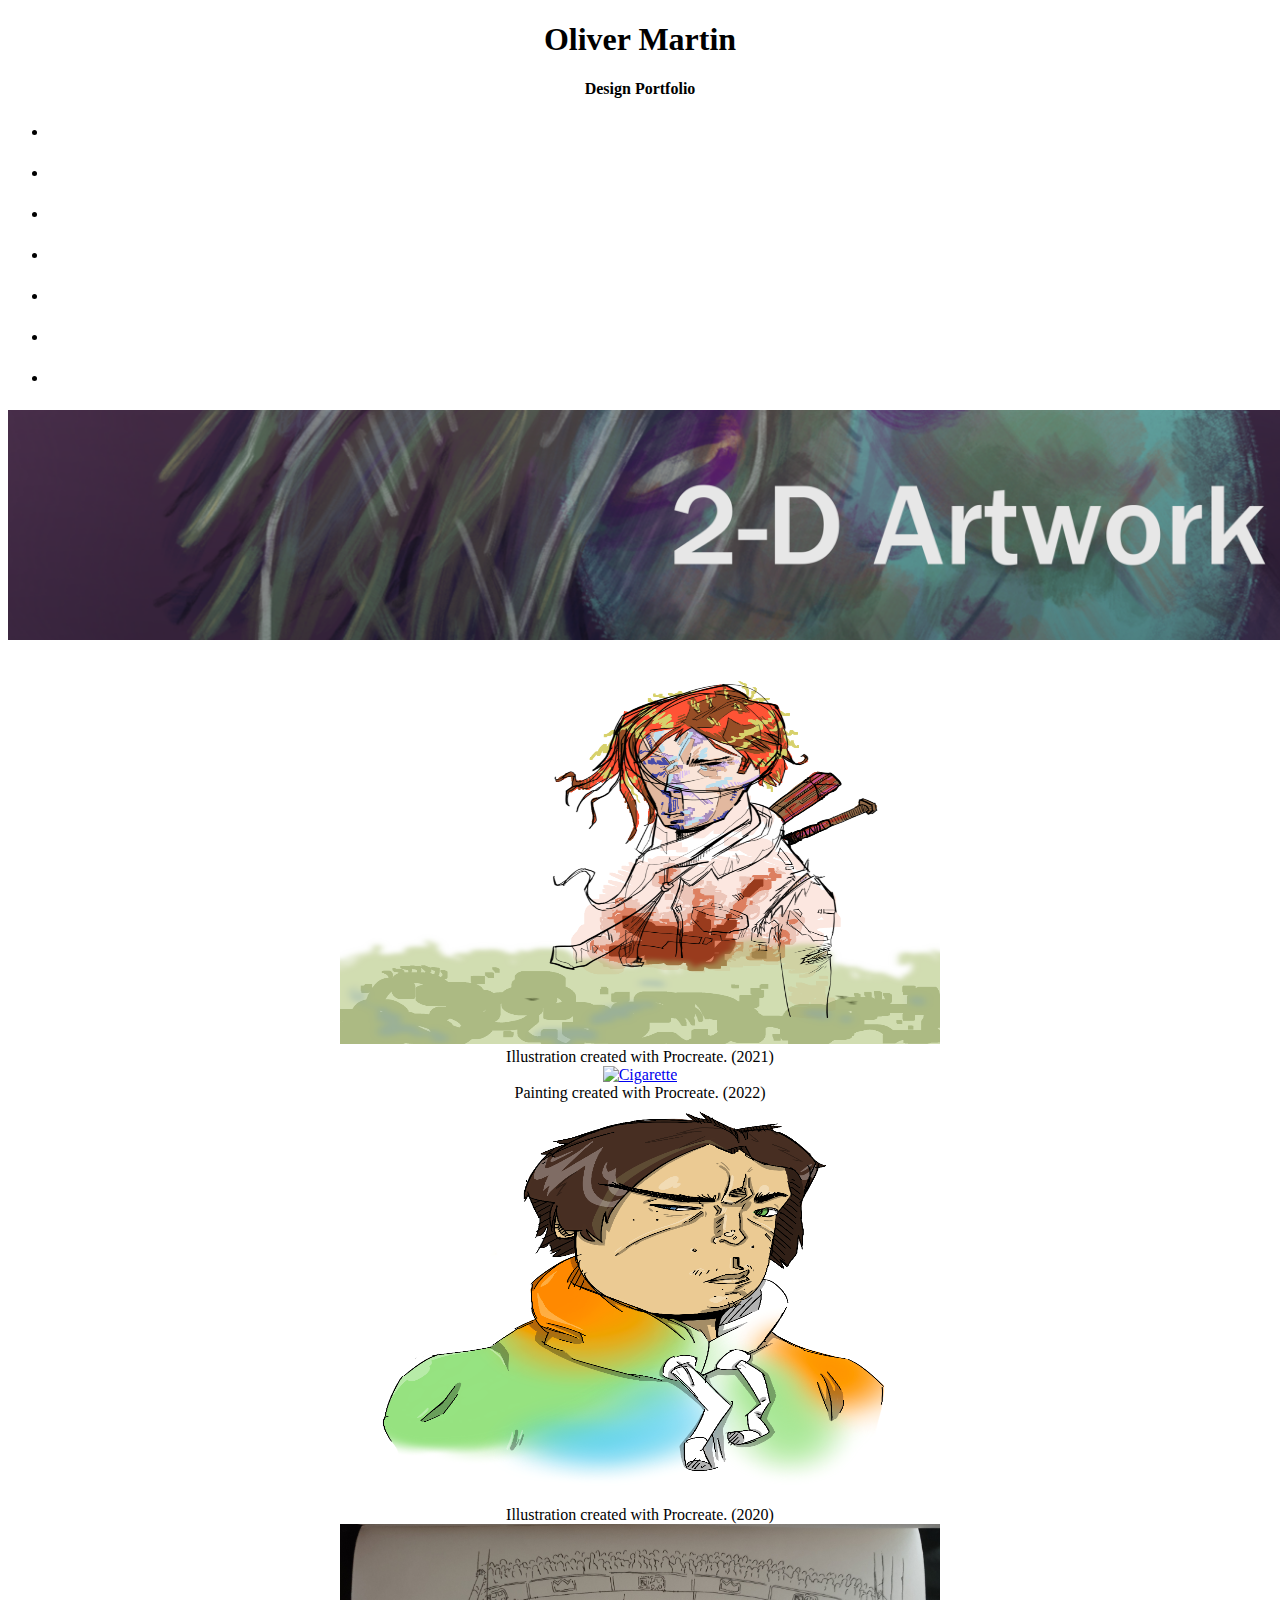
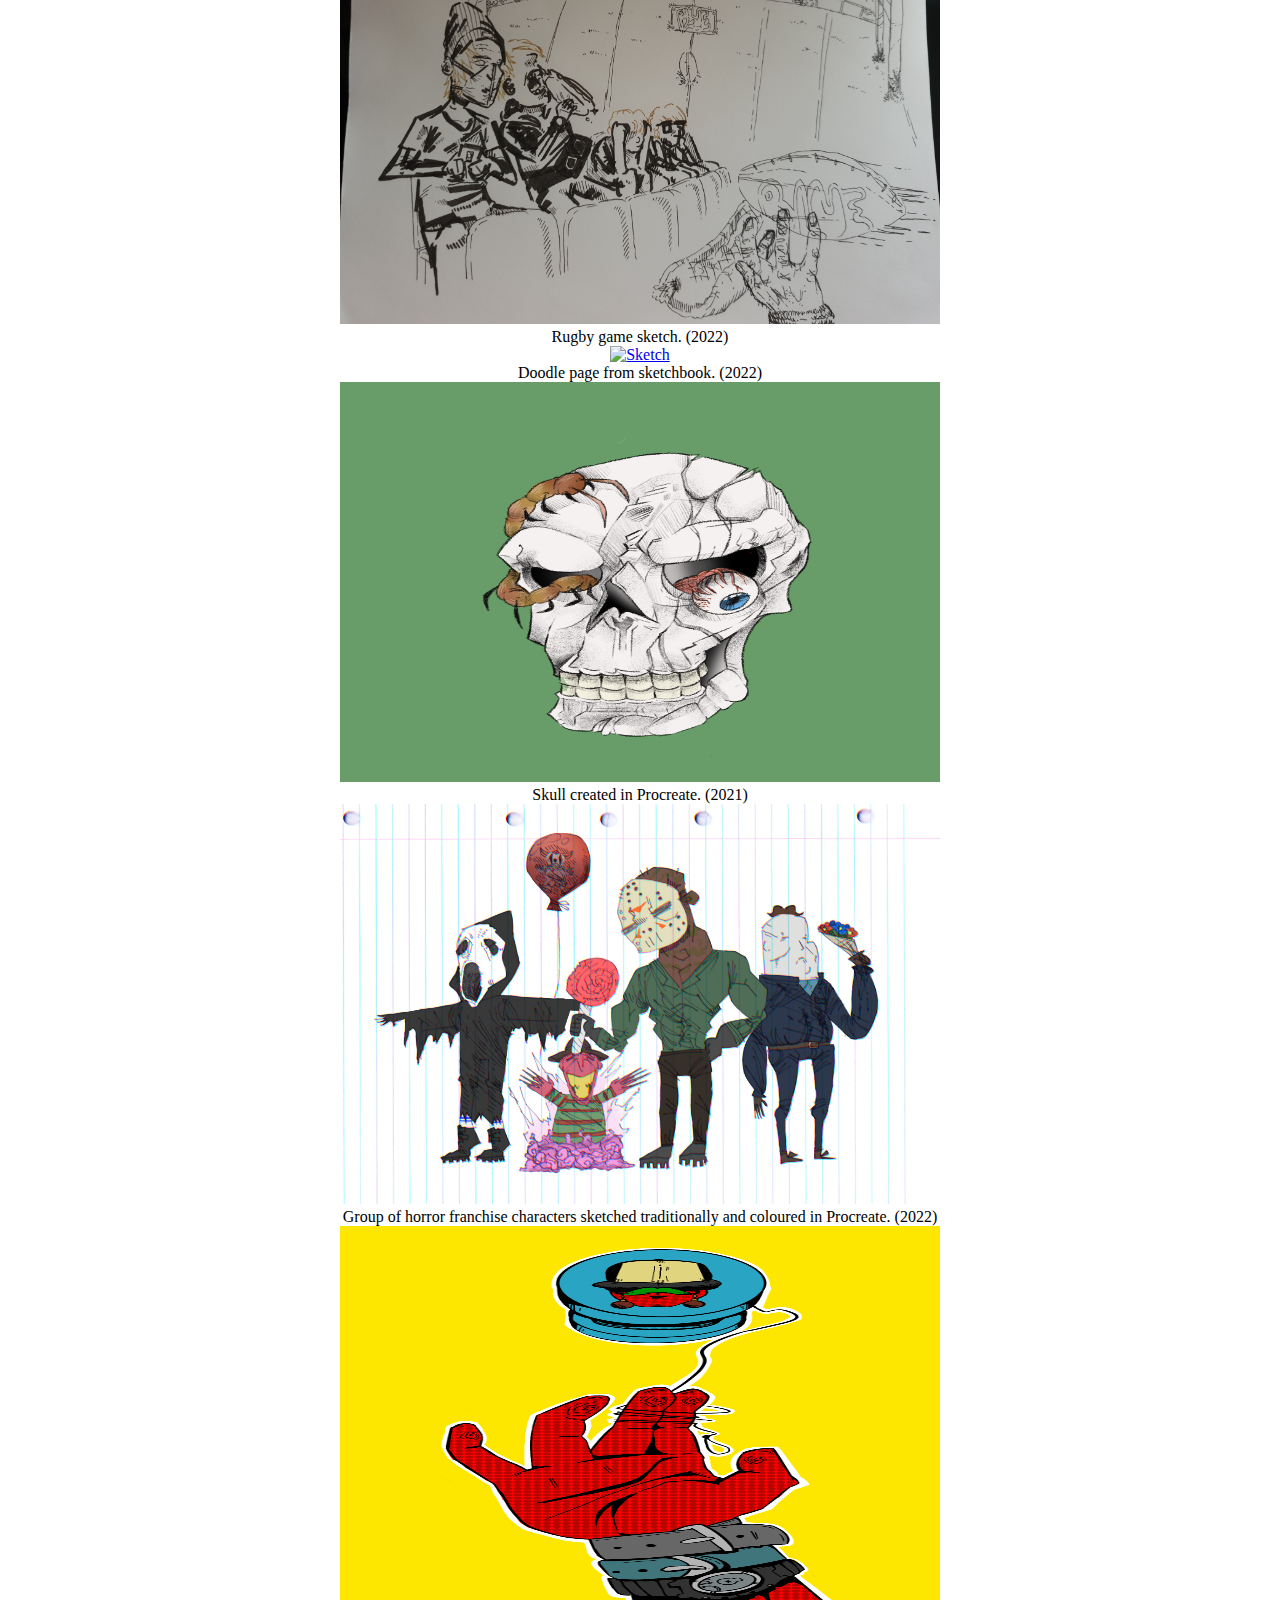
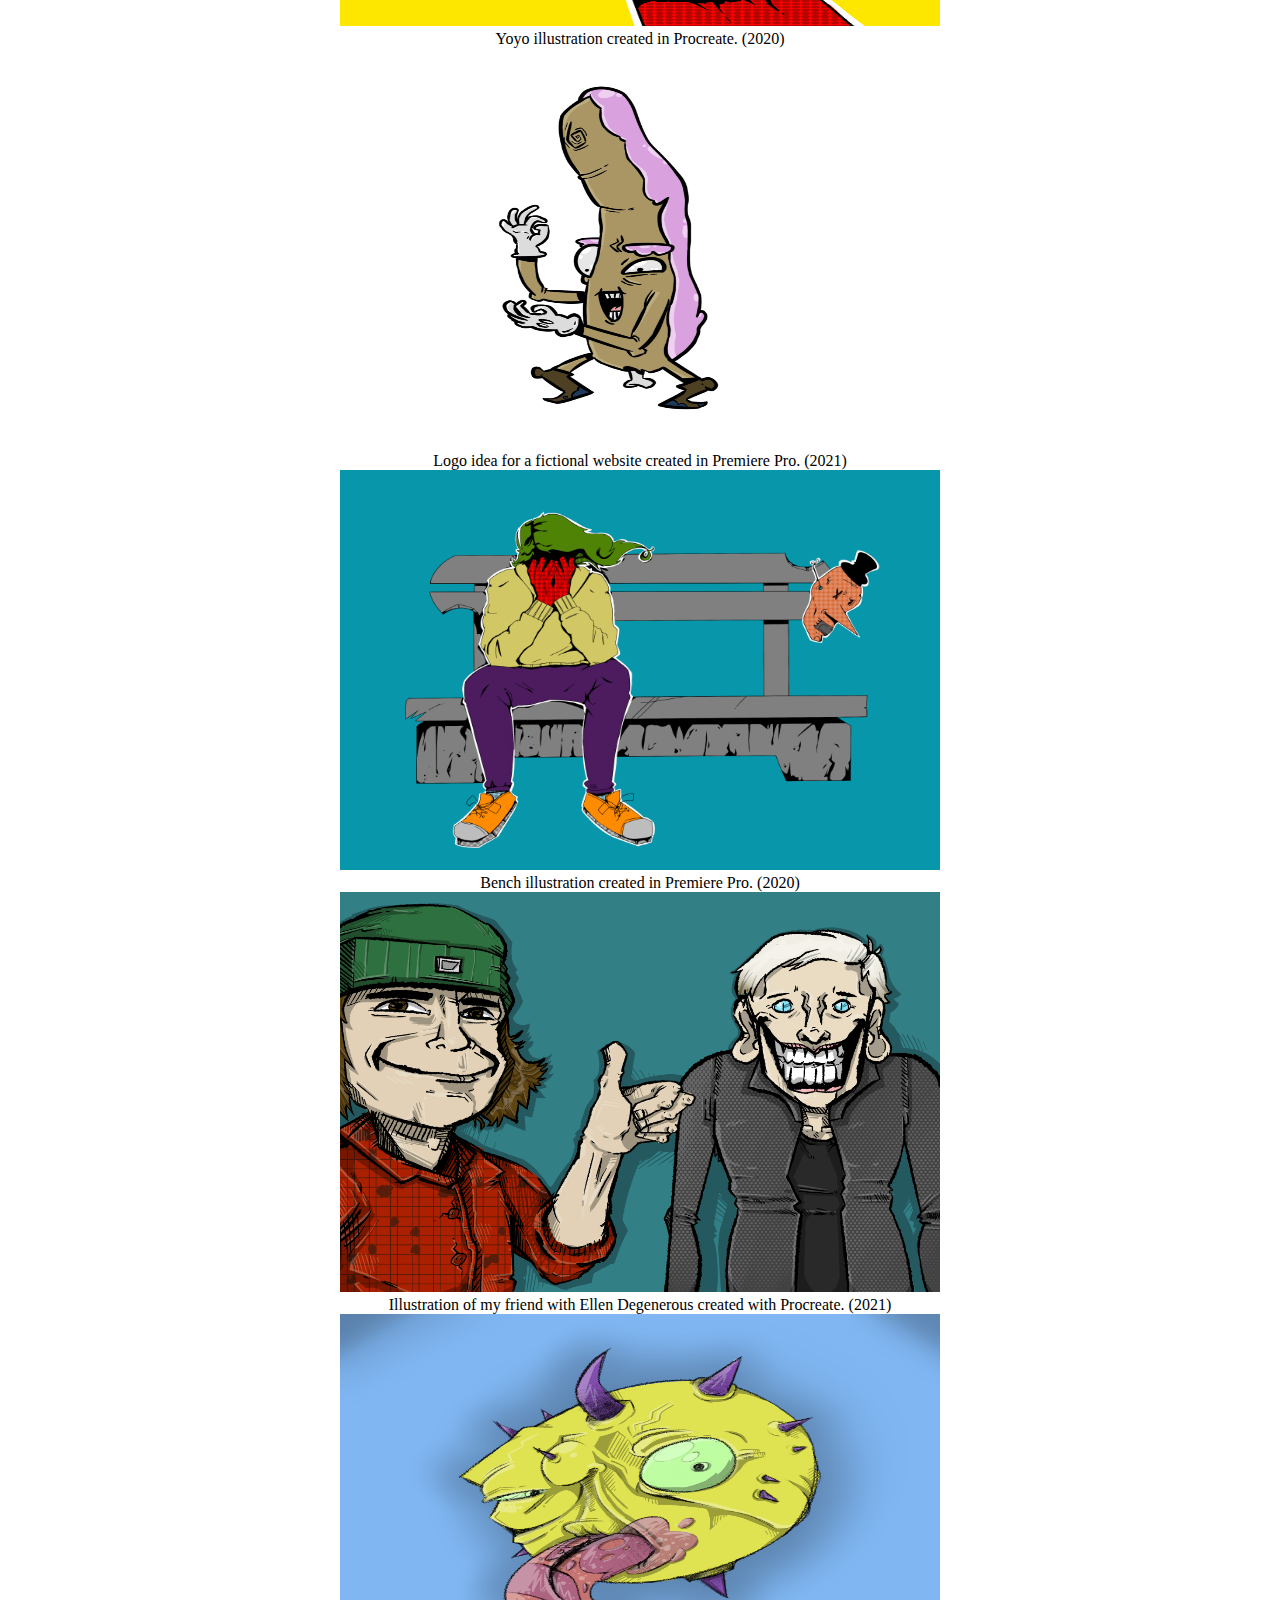
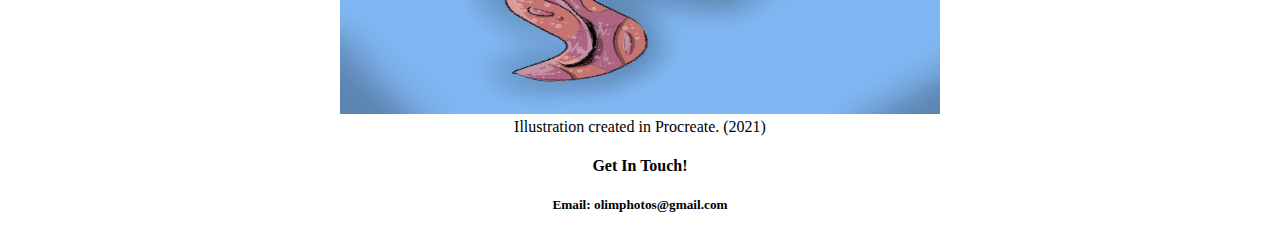
==== 2-DArt.html @ 59cc2bf2 "Add files via upload" ====
<!doctype html>
<html lang="en">

<head>
	<meta charset="utf-8">
	<title>Oliver's Portfolio</title>
	<link rel="stylesheet" href="css/stylesheetp.css">
<link href="https://cdn.jsdelivr.net/npm/bootstrap@5.0.0/dist/css/bootstrap.min.css" rel="stylesheet" integrity="sha384-wEmeIV1mKuiNpC+IOBjI7aAzPcEZeedi5yW5f2yOq55WWLwNGmvvx4Um1vskeMj0" crossorigin="anonymous">
<script src="https://cdn.jsdelivr.net/npm/bootstrap@5.0.0/dist/js/bootstrap.bundle.min.js" integrity="sha384-p34f1UUtsS3wqzfto5wAAmdvj+osOnFyQFpp4Ua3gs/ZVWx6oOypYoCJhGGScy+8" crossorigin="anonymous"></script>


</head>

<body>

<!---Header and link back home.------>

<div class="header">
	
	<center><h1>Oliver Martin</h1></center>
	<center><h4>Design Portfolio</h4></center>
	

</div>

<nav class="navbar navbar-expand-sm bg-dark navbar-dark sticky-top">
</button>
<div class="collapse navbar-collapse" id="collapsibleNavbar">
	<ul class="navbar-nav">
		<li class="nav-item">
			<a class="nav-link" href="index.html" style="color:white"><h6>Home</h6></a>
		</li>
		<li class="nav-item">
			<a class="nav-link" href="3-DArt.html" style="color:white"><h6>3-D Art</h6></a>
		</li>
		<li class="nav-item">
			<a class="nav-link" href="2-DArt.html" style="color:white"><h6>2-D Art</h6></a>
		</li>
		<li class="nav-item">
			<a class="nav-link" href="SFX.html" style="color:white"><h6>Film and VFX</h6></a>
		</li>
		<li class="nav-item">
			<a class="nav-link" href="GameProto.html" style="color:white"><h6>Game Prototypes</h6></a>
		</li>
		<li class="nav-item">
			<a class="nav-link" href="Photos.html" style="color:white"><h6>Photographs</h6></a>
		</li>
		<li class="nav-item">
			<a class="nav-link" href="School.html" style="color:white"><h6>School Work</h6></a>
		</li>		
	</ul>
</div>
</nav>

<center><img class="img-fluid" src="Images/2-D Art/Header.png" alt="Bus" width="1920" height="100%"></center>

<div id="wrap">	

<!---Page Title.------>

	<!-- <projecttitle><center><h2>My Projects</h2></center></projecttitle> -->
	
			
			  <center><div class="gallery">
					<a target="_blank" href="Images/2-D Art/Anger.png">
				  	<img src="Images/2-D Art/Anger.png" alt="Anger" width="600" height="400">
					</a>
					<div class="desc">Illustration created with Procreate. (2021)</div>
			  	</div></center>

			
			
			  <center><div class="gallery">
					<a target="_blank" href="Images/2-D Art/Cigarette.png">
				  	<img src="Images/2-D Art/Cigarette.png" alt="Cigarette" width="600" height="400">
					</a>
					<div class="desc">Painting created with Procreate. (2022)</div>
			  	</div></center>
			

			  	<center><div class="gallery">
					<a target="_blank" href="Images/2-D Art/Rainbow Hoodie.PNG">
						<img src="Images/2-D Art/Rainbow Hoodie.PNG" alt="Hoodie" width="600" height="400">
					</a>
					<div class="desc">Illustration created with Procreate. (2020)</div>
			  	</div></center>
	

				<center><div class="gallery">
				<a target="_blank" href="Images/2-D Art/Rugby.jpg">
					<img src="Images/2-D Art/Rugby.jpg" alt="Rugby" width="600" height="400">
				</a>
				<div class="desc">Rugby game sketch. (2022)</div>
			  	</div></center>


				<center><div class="gallery">
					<a target="_blank" href="Images/2-D Art/Sketchbook Page.jpg">
						<img src="Images/2-D Art/Sketchbook Page.jpg" alt="Sketch" width="600" height="400">
					</a>
					<div class="desc">Doodle page from sketchbook. (2022)</div>
			  	</div></center>


				<center><div class="gallery">
					<a target="_blank" href="Images/2-D Art/Skull.PNG">
						<img src="Images/2-D Art/Skull.PNG" alt="Skull" width="600" height="400">
					</a>
					<div class="desc">Skull created in Procreate. (2021)</div>
				</div></center>


				<center><div class="gallery">
					<a target="_blank" href="Images/2-D Art/Slashers.PNG">
						<img src="Images/2-D Art/Slashers.PNG" alt="Slasher" width="600" height="400">
					</a>
					<div class="desc">Group of horror franchise characters sketched traditionally and coloured in Procreate. (2022)</div>
				</div></center>


				<center><div class="gallery">
					<a target="_blank" href="Images/2-D Art/YoYo.PNG">
						<img src="Images/2-D Art/YoYo.PNG" alt="YoYo" width="600" height="400">
					</a>
					<div class="desc">Yoyo illustration created in Procreate. (2020)</div>
				</div></center>


				<center><div class="gallery">
					<a target="_blank" href="Images/2-D Art/Fingerbun.png">
						<img src="Images/2-D Art/Fingerbun.png" alt="Fingerbun" width="600" height="400">
					</a>
					<div class="desc">Logo idea for a fictional website created in Premiere Pro. (2021)</div>
				</div></center>


				<center><div class="gallery">
					<a target="_blank" href="Images/2-D Art/Bench.PNG">
						<img src="Images/2-D Art/Bench.PNG" alt="Bench" width="600" height="400">
					</a>
					<div class="desc">Bench illustration created in Premiere Pro. (2020)</div>
				</div></center>


				<center><div class="gallery">
					<a target="_blank" href="Images/2-D Art/Ellen.PNG">
						<img src="Images/2-D Art/Ellen.PNG" alt="Ellen" width="600" height="400">
					</a>
					<div class="desc">Illustration of my friend with Ellen Degenerous created with Procreate. (2021)</div>
				</div></center>


				<center><div class="gallery">
					<a target="_blank" href="Images/2-D Art/Oddball.PNG">
						<img src="Images/2-D Art/Oddball.PNG" alt="Oddball" width="600" height="400">
					</a>
					<div class="desc">Illustration created in Procreate. (2021)</div>
				</div></center>
</div>

<footer>


<!------Footer text.------>

<center><h4 class="p3">Get In Touch!</h4></center>
<center><h5 class="p3">Email: olimphotos@gmail.com</h5></center>

</footer>

</body>

</html>
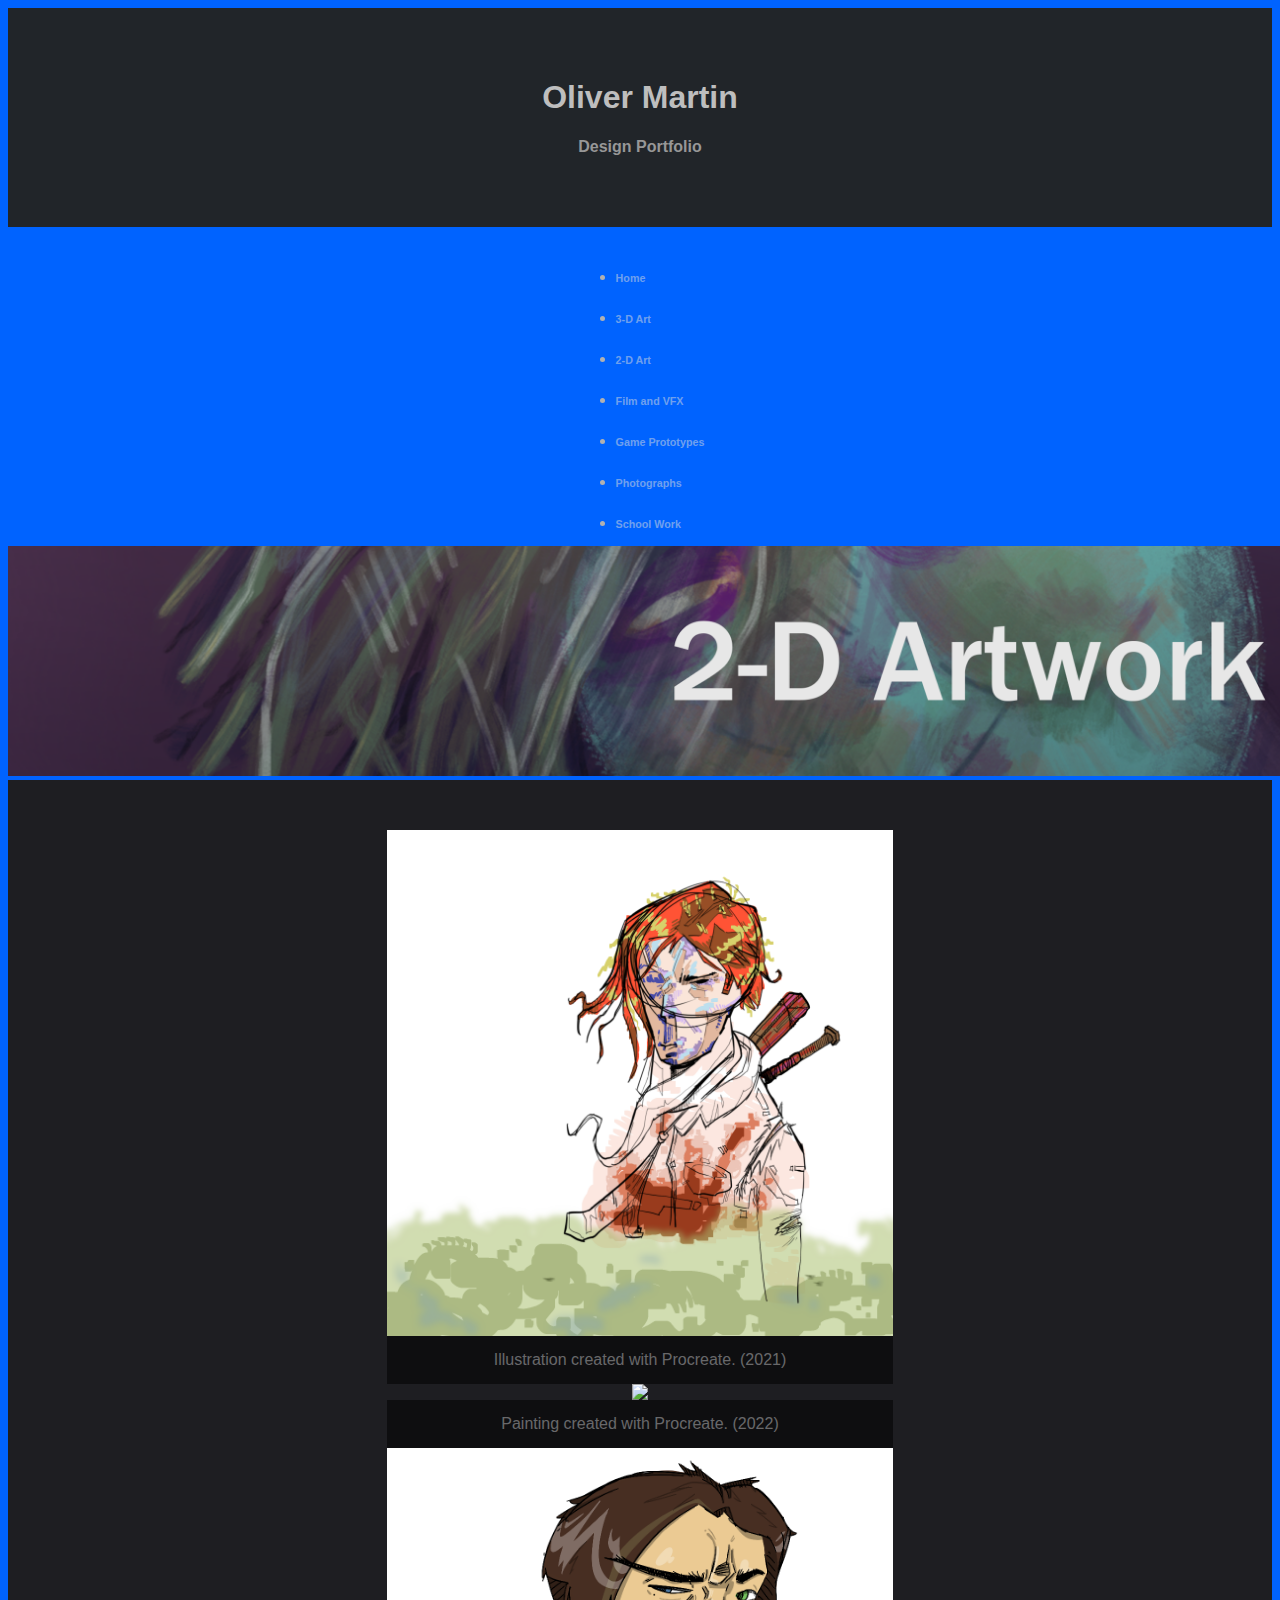
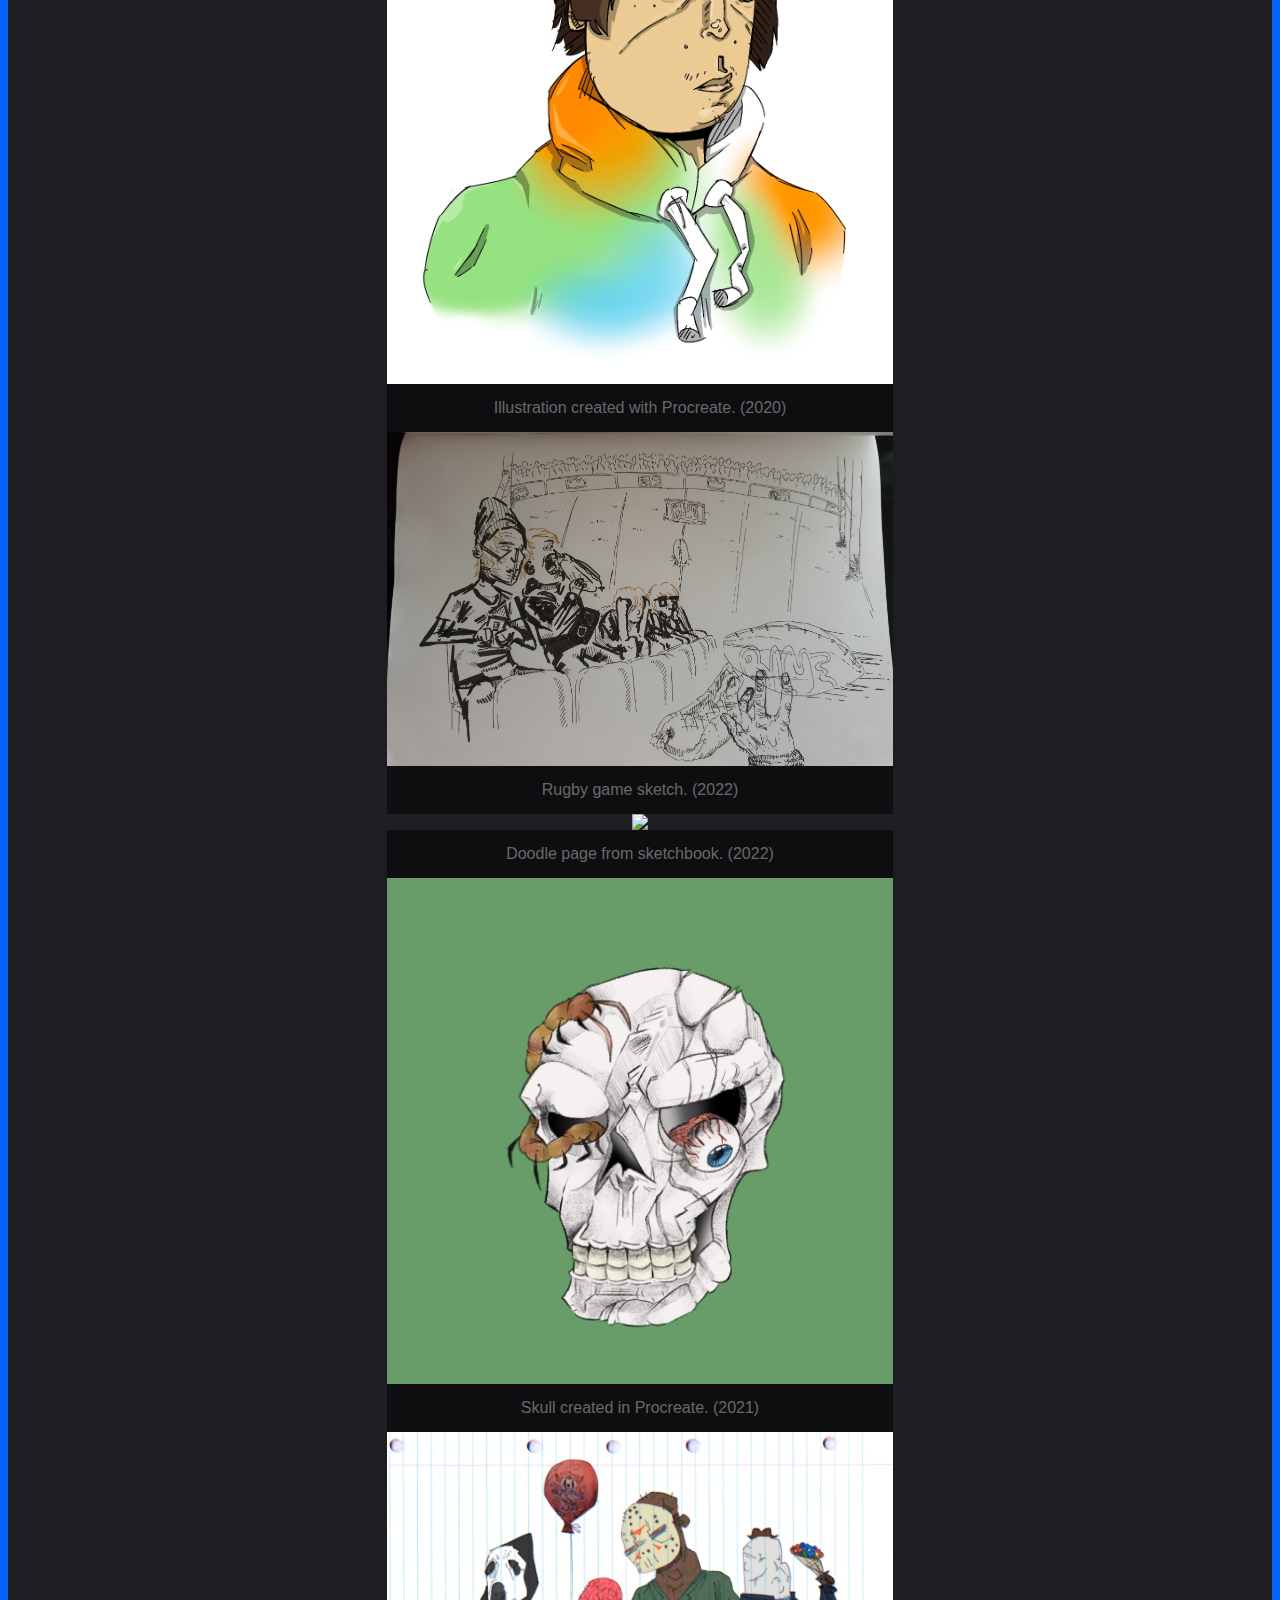
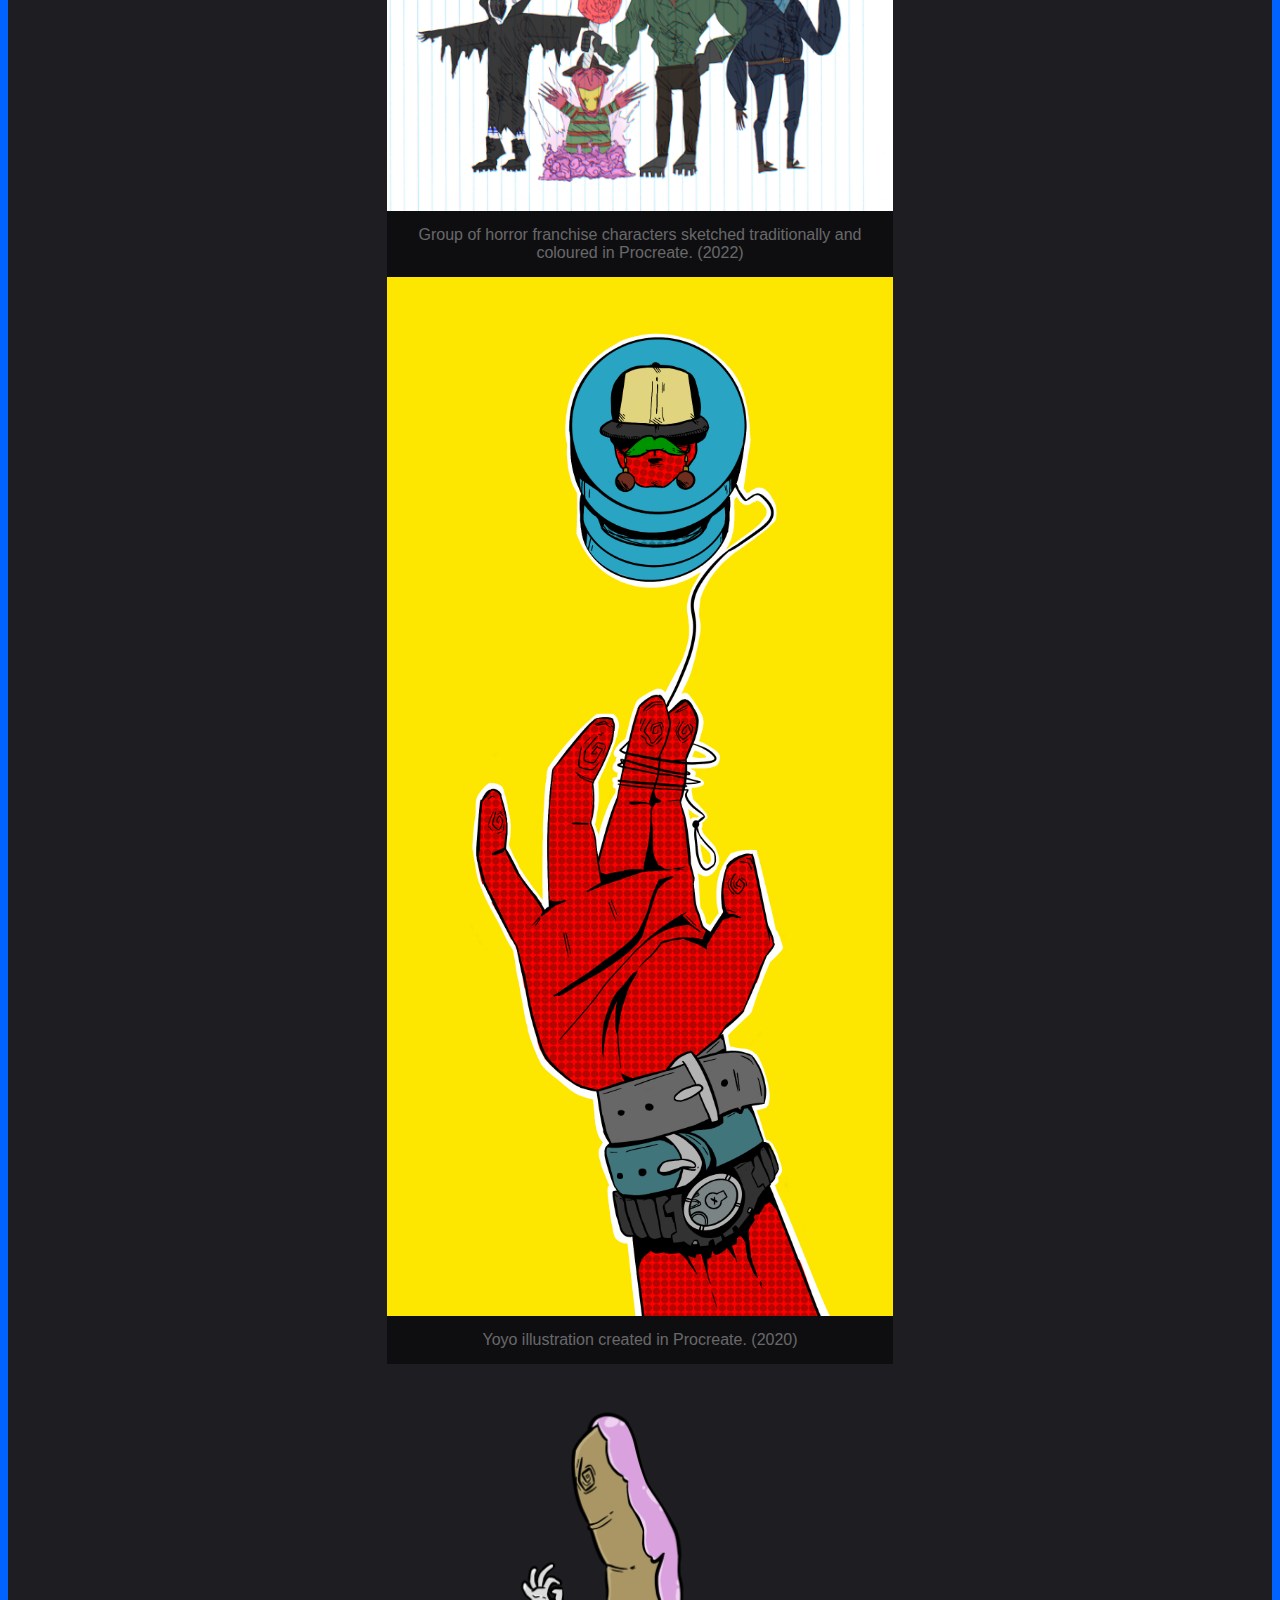
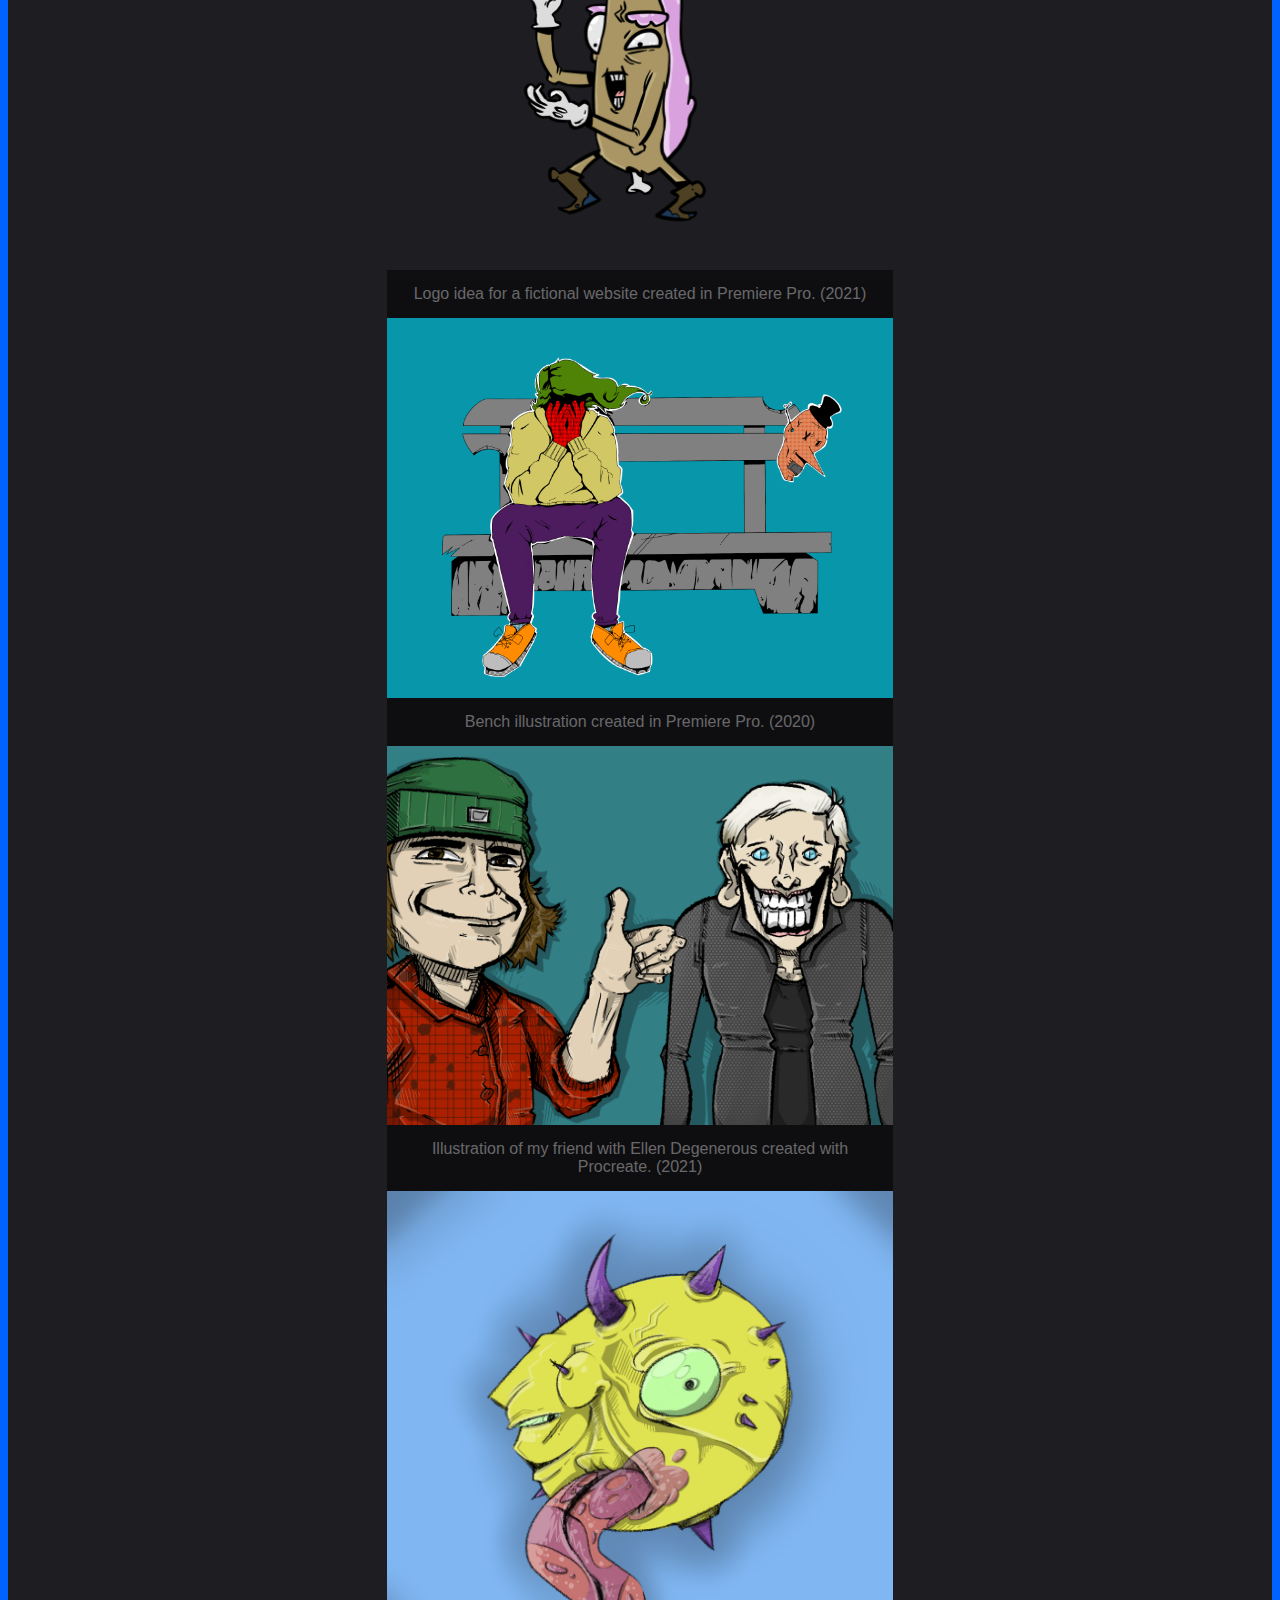
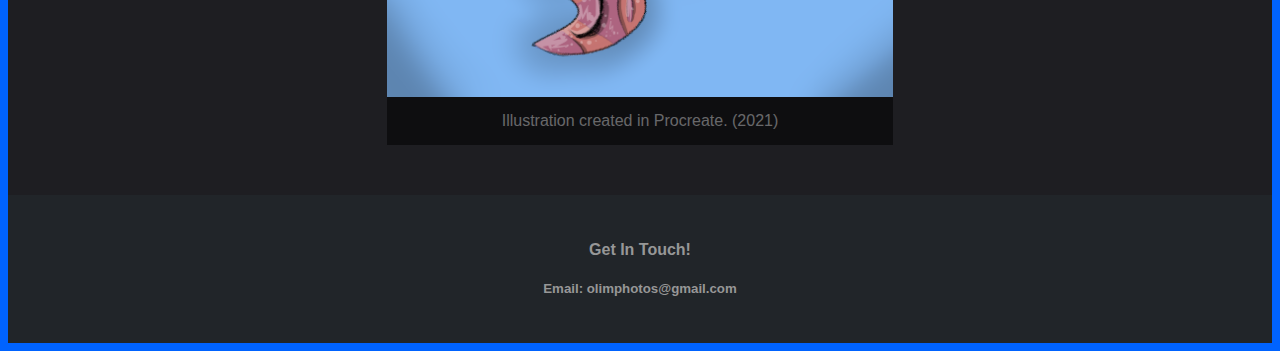
==== commit 3236acb4: "Update 2-DArt.html" ====
--- a/2-DArt.html
+++ b/2-DArt.html
@@ -4,7 +4,7 @@
 <head>
 	<meta charset="utf-8">
 	<title>Oliver's Portfolio</title>
-	<link rel="stylesheet" href="css/stylesheetp.css">
+	<link rel="stylesheet" href="CSS/stylesheetp.css">
 <link href="https://cdn.jsdelivr.net/npm/bootstrap@5.0.0/dist/css/bootstrap.min.css" rel="stylesheet" integrity="sha384-wEmeIV1mKuiNpC+IOBjI7aAzPcEZeedi5yW5f2yOq55WWLwNGmvvx4Um1vskeMj0" crossorigin="anonymous">
 <script src="https://cdn.jsdelivr.net/npm/bootstrap@5.0.0/dist/js/bootstrap.bundle.min.js" integrity="sha384-p34f1UUtsS3wqzfto5wAAmdvj+osOnFyQFpp4Ua3gs/ZVWx6oOypYoCJhGGScy+8" crossorigin="anonymous"></script>
 
@@ -170,4 +170,4 @@
 
 </body>
 
-</html>+</html>
--- a/CSS/stylesheetp.css
+++ b/CSS/stylesheetp.css
@@ -0,0 +1,189 @@
+body{
+	
+	background-color:#0063ff;
+	color: #b1b1b1 !important;
+	font-family: 'Franklin Gothic Medium', 'Arial Narrow', Arial, sans-serif !important;
+
+}
+.header
+{	background-color: #212529;
+	top: 0;
+	padding-top: 50px;
+	padding-bottom: 50px;
+	width: 100%
+
+}
+
+footer
+{
+background:#212529;
+width:100%;
+height:auto;
+padding-top:25px;
+padding-bottom:25px;
+}
+
+button {
+  background:transparent;
+  background-image: url("Images/Buttons/BusButton.png");
+  color:transparent;
+  border: 0px dotted transparent;
+  transition: 0.5s;
+  
+}
+
+
+button:hover{
+  -webkit-transform: scale(1.05);
+  -ms-transform: scale(01.05);
+  transform: scale(1.05);
+  color:transparent;
+  border: 0px dotted transparent;
+  transition: 0.5s;
+}
+
+#wrap{
+	width:100%;
+	padding-top: 50px;
+	padding-bottom: 50px;
+	margin: 0 auto;
+	height:auto;
+	background-color: #1e1e22;
+}
+
+
+#Div1{
+	border: 15px blue;
+	margin: 20px;
+	top:0 auto;
+	
+}
+
+.p3 {
+
+	color: #979797;
+	font-family: 'Franklin Gothic Medium', 'Arial Narrow', Arial, sans-serif;
+	
+}
+
+h1 {
+	color: #bebebe;
+	font-family: 'Franklin Gothic Medium', 'Arial Narrow', Arial, sans-serif;
+}
+
+h4 {
+	color: #979797;
+	font-family: 'Franklin Gothic Medium', 'Arial Narrow', Arial, sans-serif;
+}
+
+h5 {
+	color: #bebebe;
+	font-family: 'Franklin Gothic Medium', 'Arial Narrow', Arial, sans-serif;
+}
+
+h6 {
+	color: #dddddd;
+	font-family: 'Franklin Gothic Medium', 'Arial Narrow', Arial, sans-serif;
+	margin-bottom: 0rem !important;
+}
+
+.row {
+	padding-top: 900;
+}
+
+a {
+	text-decoration: none!important;
+	color:white!important;
+	opacity: 100%;
+	}
+	
+	a:hover {
+	  opacity: 100%;
+	  transition: 0.3s;
+	  }
+
+	.nav-link {
+	  opacity: 50%;
+	}
+	
+	.nav-link:hover {
+	opacity: 100%;
+	transition: 0.3s;
+	}
+	
+	.navbar-brand {
+	padding-left:20px;
+	}
+
+	
+	.navbar-expand-sm .navbar-collapse {
+		display: flex!important;
+		flex-basis: auto;
+		justify-content: center;
+	}
+
+	.navbar-expand-sm .navbar-nav {
+		grid-gap: 25px;
+	}
+
+
+.video {
+	font-size: 0px;
+}
+
+div.gallery {
+  
+  width: 40%;
+  font-size: 0px !important;
+}
+
+div.gallery:hover {
+  
+}
+
+div.gallery img {
+  width: 100%;
+  height: auto;
+}
+
+div.gallery source {
+	width: 100%;
+	height: auto;
+  }
+
+div.desc {
+  padding: 15px;
+  text-align: center;
+  background-color: black;
+  opacity: 50%;
+  font-size: 16px;
+}
+
+* {
+  box-sizing: border-box;
+}
+
+.responsive {
+  padding: 0 6px;
+  float: left;
+  width: 24.99999%;
+}
+
+@media only screen and (max-width: 700px) {
+  .responsive {
+    width: 49.99999%;
+    margin: 6px 0;
+  }
+}
+
+@media only screen and (max-width: 500px) {
+  .responsive {
+    width: 100%;
+  }
+}
+
+.clearfix:after {
+  content: "";
+  display: table;
+  clear: both;
+}
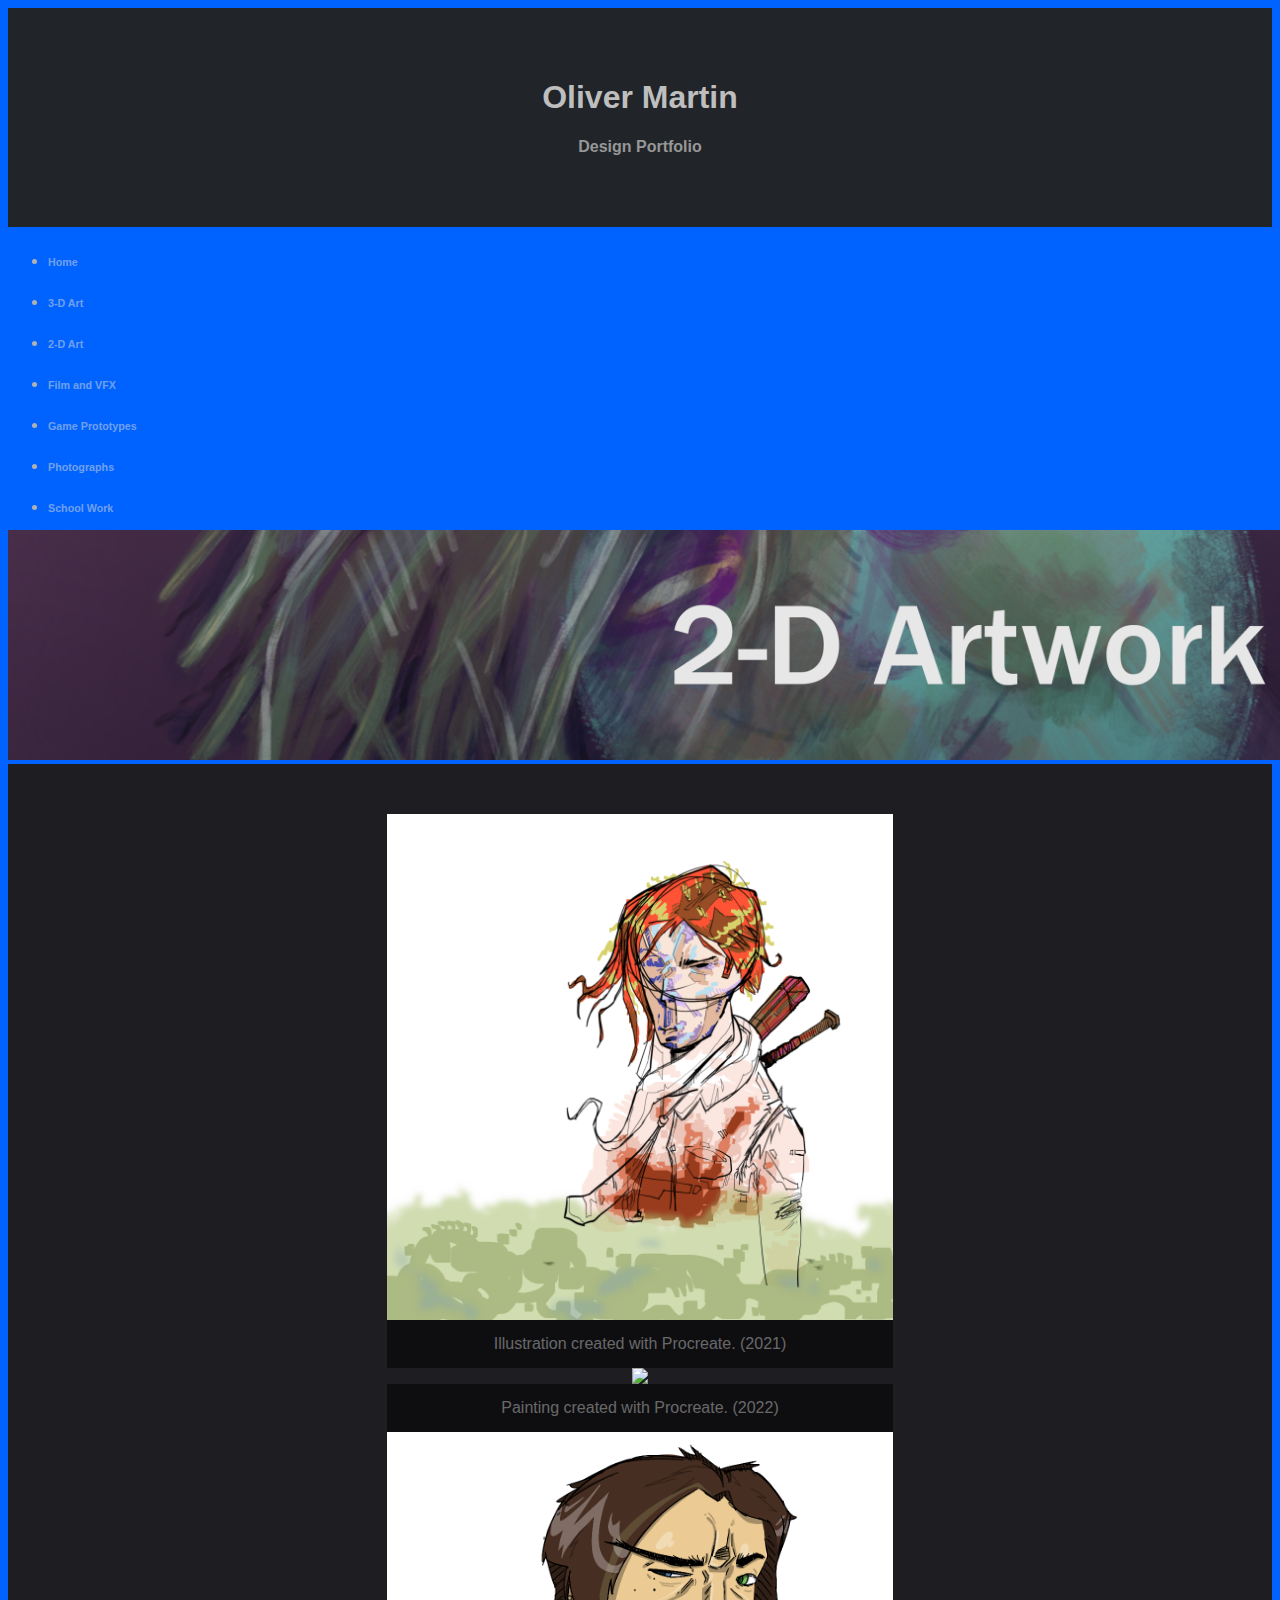
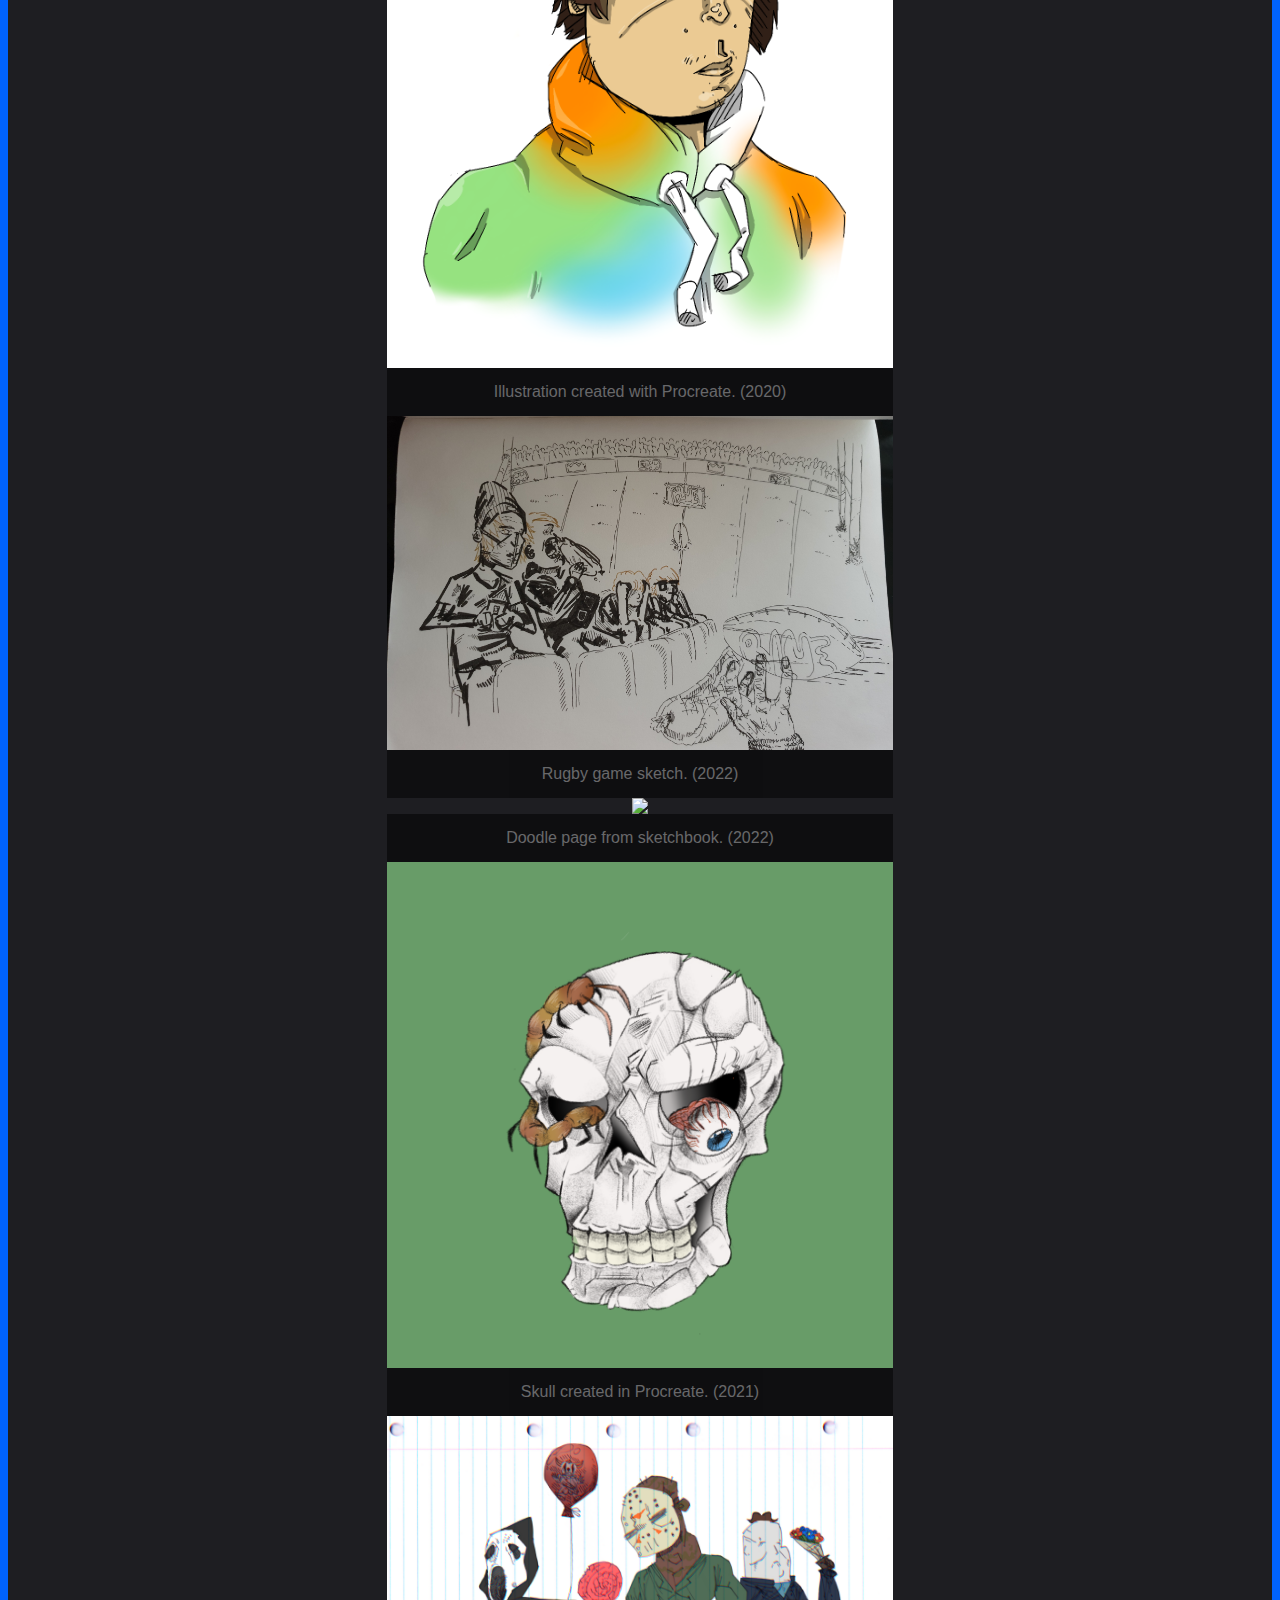
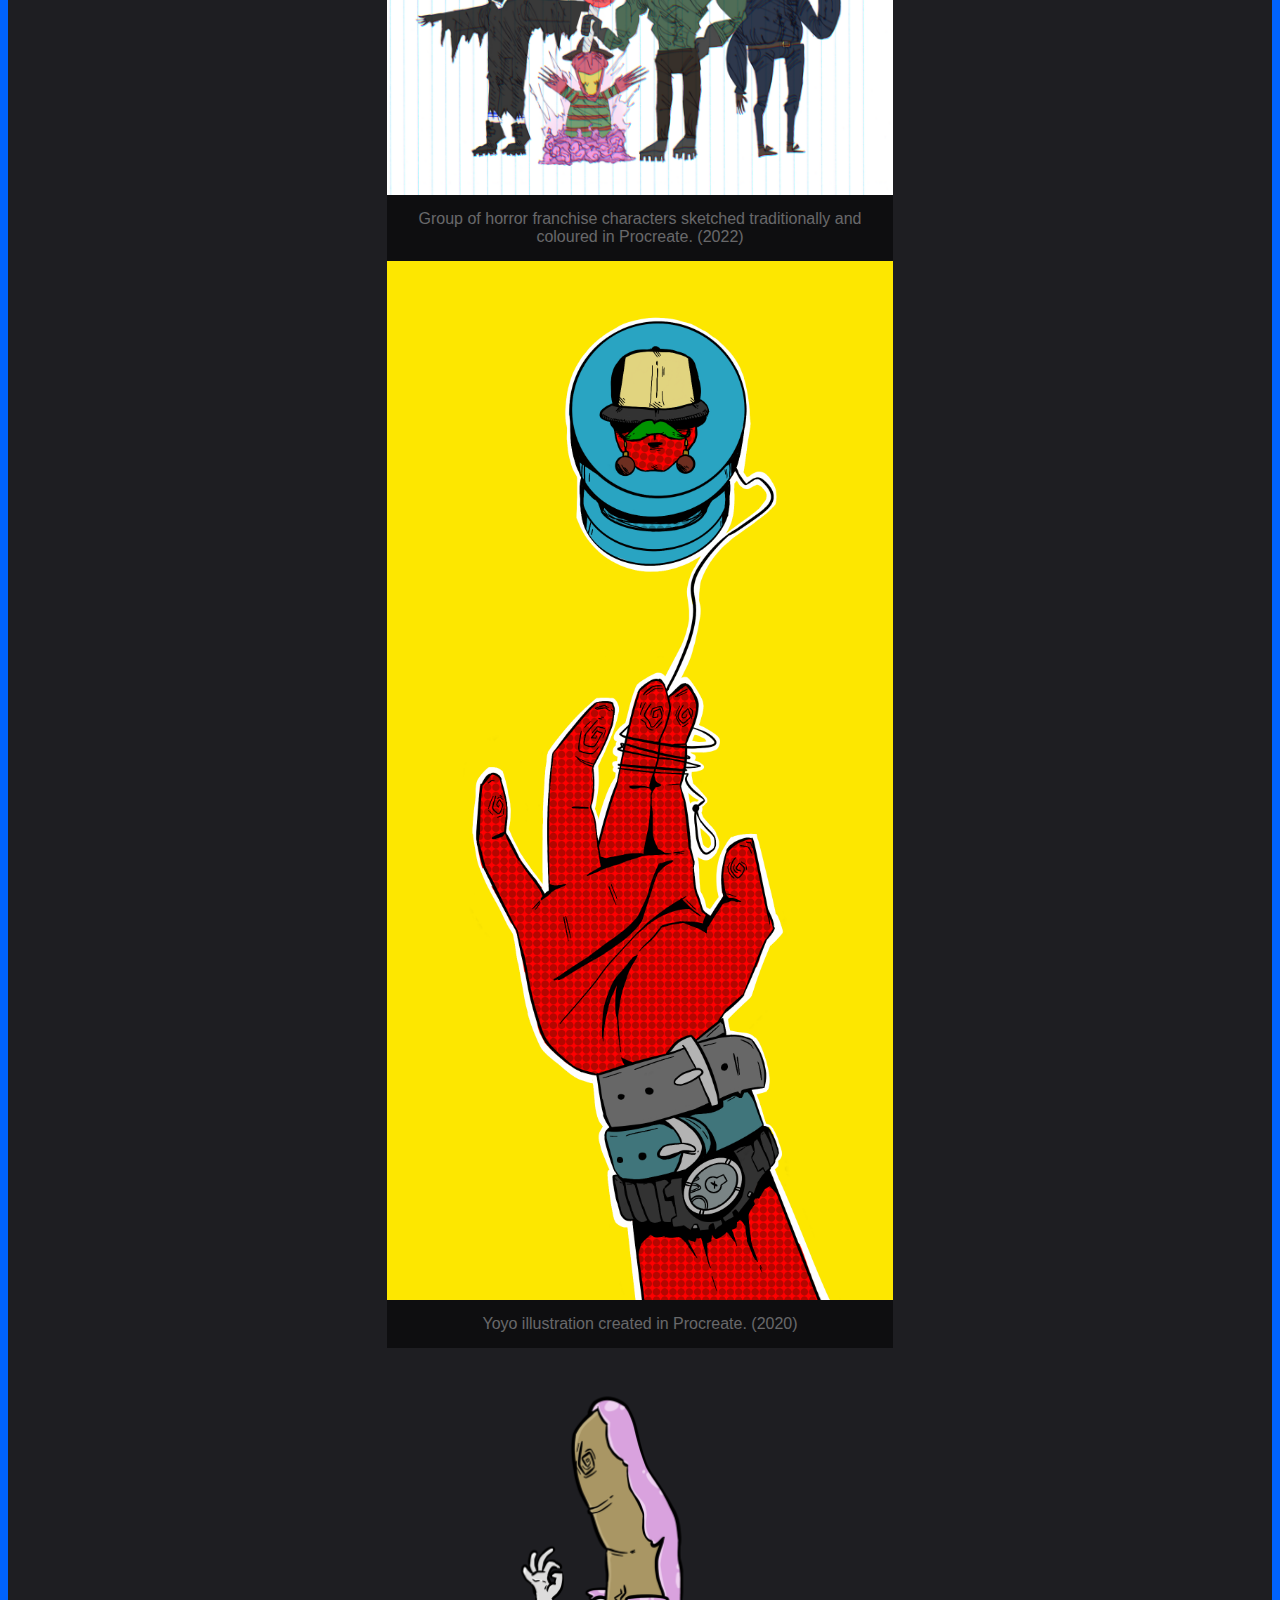
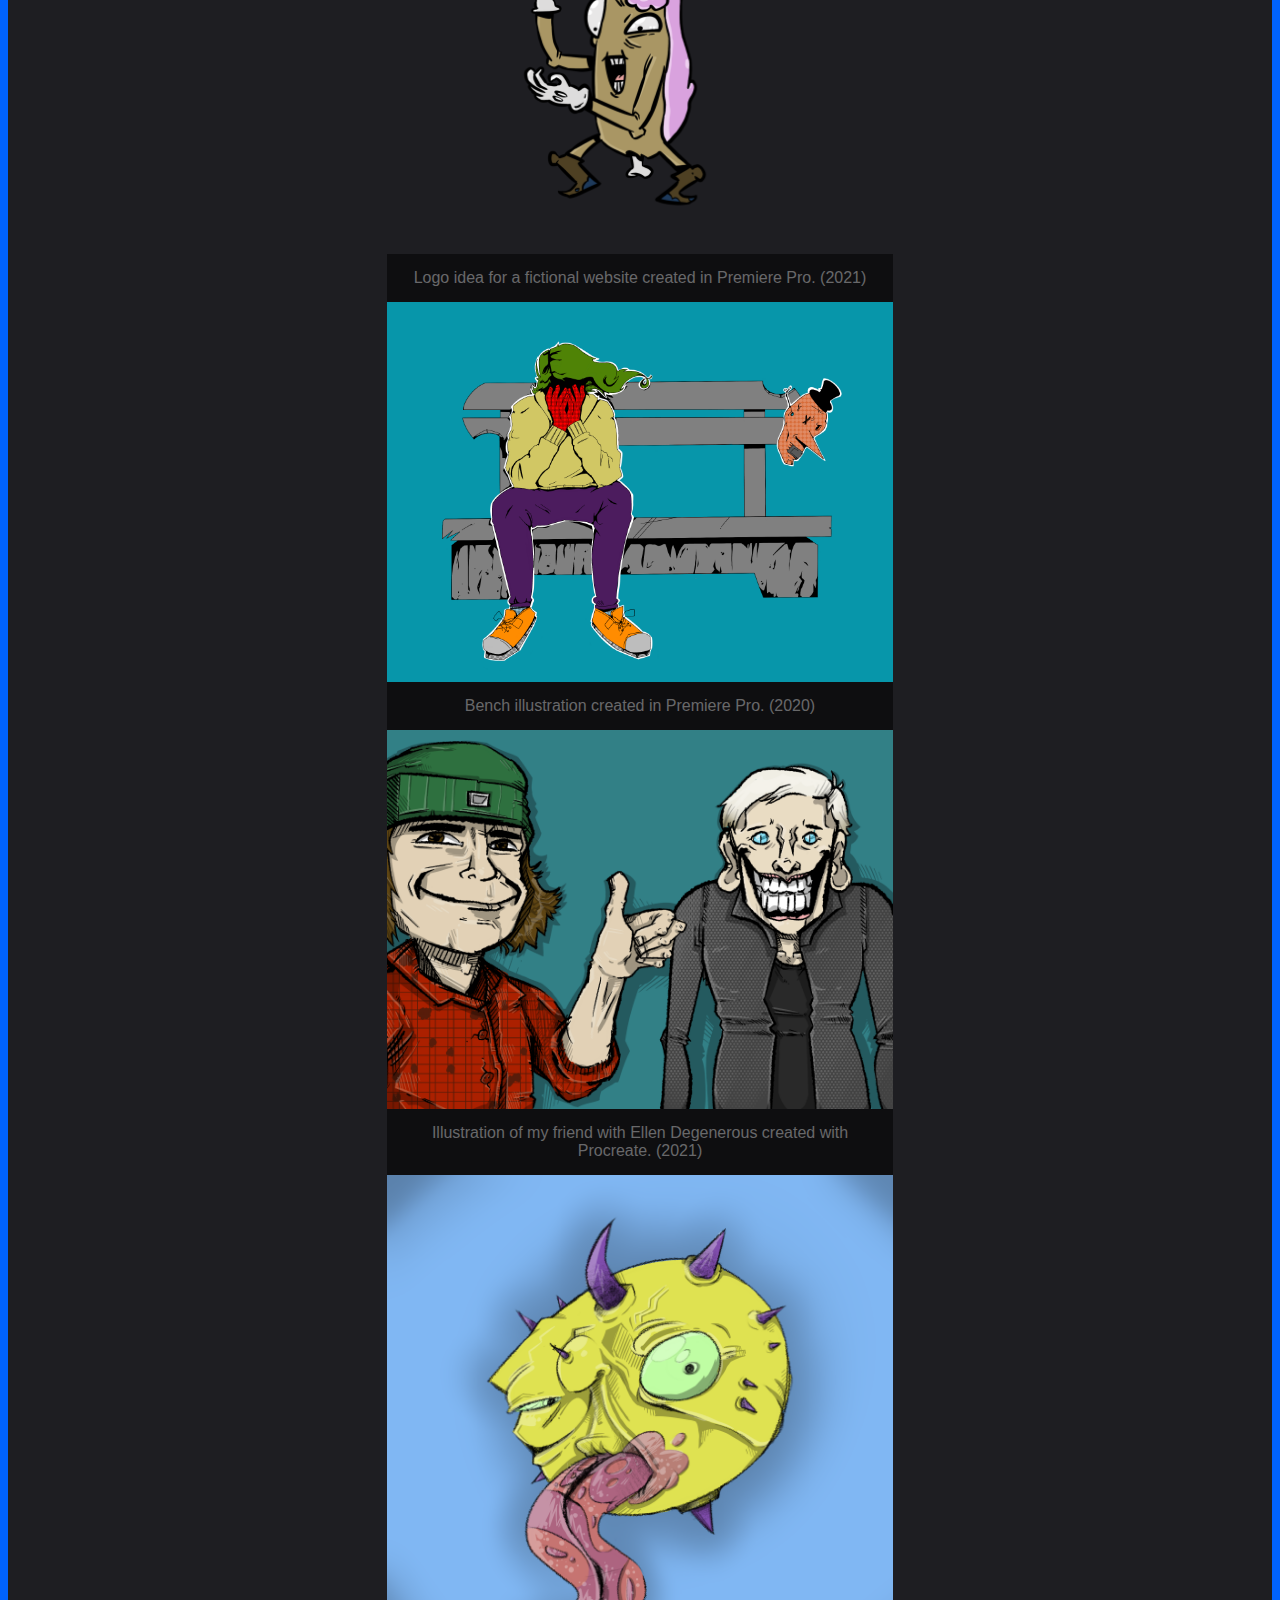
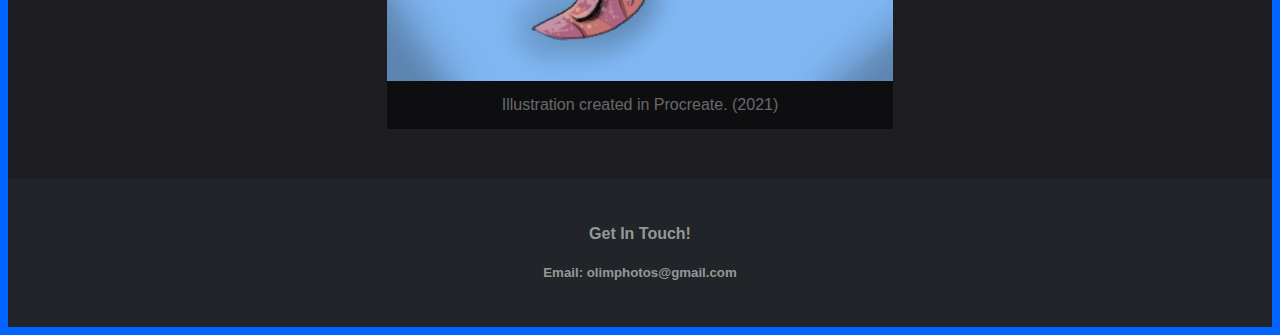
==== commit 49aaa3e9: "Update 2-DArt.html" ====
--- a/2-DArt.html
+++ b/2-DArt.html
@@ -17,7 +17,7 @@
 
 <div class="header">
 	
-	<center><h1>Oliver Martin</h1></center>
+	<a class="titlecard" href="index.html"><center><h1>Oliver Martin</h1></center></a>
 	<center><h4>Design Portfolio</h4></center>
 	
 
--- a/CSS/stylesheetp.css
+++ b/CSS/stylesheetp.css
@@ -25,7 +25,6 @@
 
 button {
   background:transparent;
-  background-image: url("Images/Buttons/BusButton.png");
   color:transparent;
   border: 0px dotted transparent;
   transition: 0.5s;
@@ -105,6 +104,10 @@
 	.nav-link {
 	  opacity: 50%;
 	}
+
+	.titlecard {
+		opacity: 100%;
+	  }
 	
 	.nav-link:hover {
 	opacity: 100%;
@@ -117,7 +120,7 @@
 
 	
 	.navbar-expand-sm .navbar-collapse {
-		display: flex!important;
+		
 		flex-basis: auto;
 		justify-content: center;
 	}
